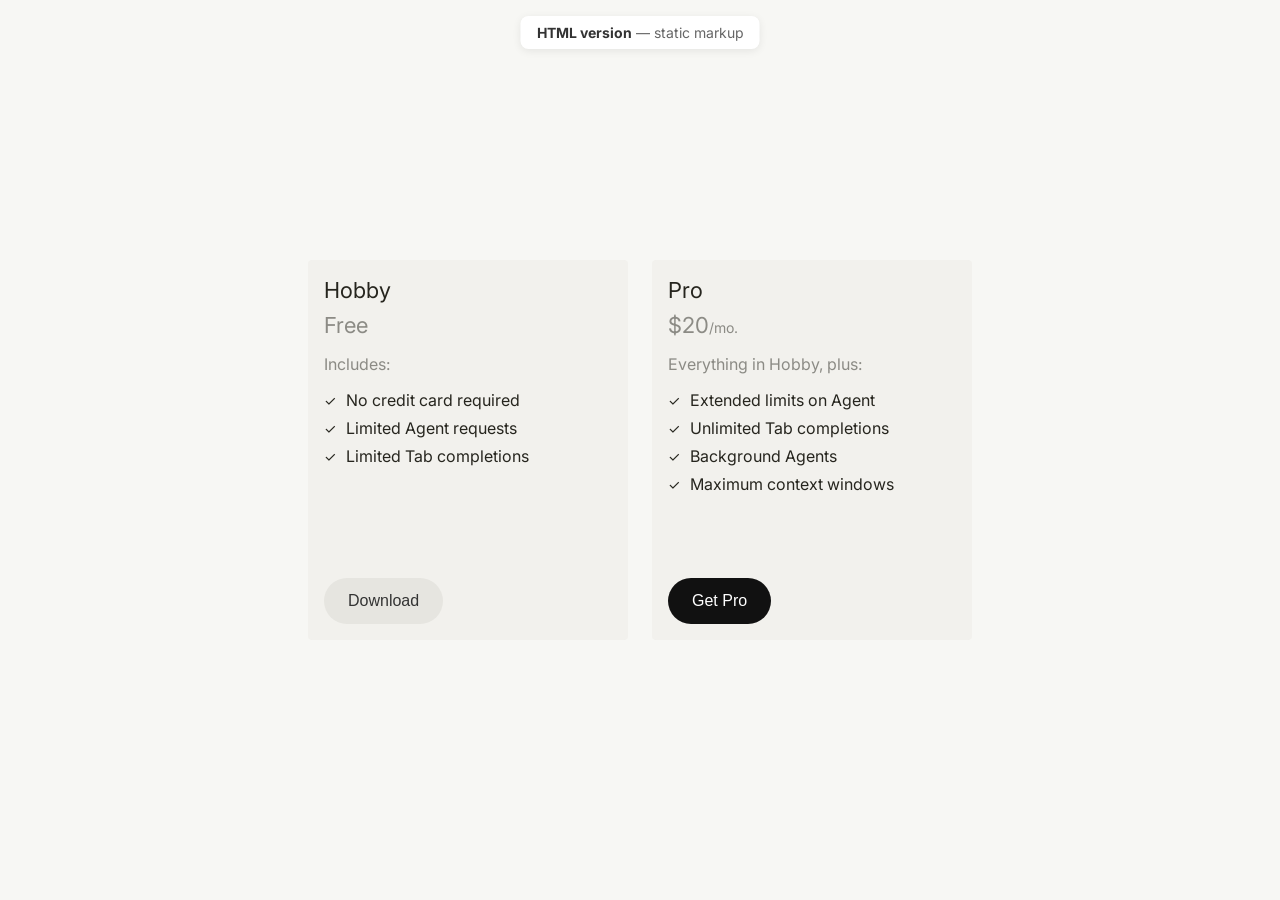
==== index.html @ dbd79702 "Initial commit" ====
<!DOCTYPE html>
<html lang="en">
<head>
    <meta charset="UTF-8">
    <meta name="viewport" content="width=device-width, initial-scale=1.0">
    <title>Pricing Plans — HTML version</title>
    <link rel="preconnect" href="https://fonts.googleapis.com">
    <link rel="preconnect" href="https://fonts.gstatic.com" crossorigin>
    <link href="https://fonts.googleapis.com/css2?family=Inter:wght@400;500;600;700&display=swap" rel="stylesheet">
    <link rel="stylesheet" href="styles.css">
</head>
<body>
    <p class="page-label"><strong>HTML version</strong> — static markup</p>
    <div class="cards-container">
        <div class="card">
            <div class="card-top">
                <h3 class="card-title">Hobby</h3>
                <p class="card-price">
                    <span class="card-price-amount">Free</span>
                </p>
                <div class="card-content">
                    <p class="includes-text">Includes:</p>
                    <ul class="features-list">
                        <li>
                            <span class="checkmark">✓</span>
                            No credit card required
                        </li>
                        <li>
                            <span class="checkmark">✓</span>
                            Limited Agent requests
                        </li>
                        <li>
                            <span class="checkmark">✓</span>
                            Limited Tab completions
                        </li>
                    </ul>
                </div>
            </div>
            <button class="download-button secondary">Download</button>
        </div>
        <div class="card">
            <div class="card-top">
                <h3 class="card-title">Pro</h3>
                <p class="card-price">
                    <span class="card-price-amount">$20</span>
                    <span class="card-price-period">/mo.</span>
                </p>
                <div class="card-content">
                    <p class="includes-text">Everything in Hobby, plus:</p>
                    <ul class="features-list">
                        <li>
                            <span class="checkmark">✓</span>
                            Extended limits on Agent
                        </li>
                        <li>
                            <span class="checkmark">✓</span>
                            Unlimited Tab completions
                        </li>
                        <li>
                            <span class="checkmark">✓</span>
                            Background Agents
                        </li>
                        <li>
                            <span class="checkmark">✓</span>
                            Maximum context windows
                        </li>
                    </ul>
                </div>
            </div>
            <button class="download-button primary">Get Pro</button>
        </div>
    </div>
</body>
</html>
---- styles.css ----
* {
    margin: 0;
    padding: 0;
    box-sizing: border-box;
}

body {
    font-family: 'Inter', -apple-system, BlinkMacSystemFont, 'Segoe UI', Roboto, sans-serif;
    background-color: #f7f7f4;
    display: flex;
    justify-content: center;
    align-items: center;
    min-height: 100vh;
    padding: 20px;
}

.cards-container {
    display: flex;
    flex-direction: row;
    gap: 24px;
    flex-wrap: nowrap;
    justify-content: center;
    align-items: flex-start;
}

.card {
    display: flex;
    flex-direction: column;
    min-height: 380px;
    background-color: #f2f1ed;
    border-radius: 4px;
    padding: 16px;
    width: 320px;
    flex-shrink: 0;
}

.card-top {
    display: flex;
    flex-direction: column;
}

.card-title {
    font-size: 22px;
    line-height: 28px;
    font-weight: 400;
    color: #26251e;
    margin-bottom: 8px;
}

.card-price {
    font-size: 20px;
    color: rgba(38, 37, 30, 0.5);
    display: inline-flex;
    align-items: baseline;
}

.card-price-amount {
    font-size: 22px;
    font-weight: 400;
    color: rgba(38, 37, 30, 0.5);
}

.card-price-period {
    font-size: 14px;
    color: rgba(38, 37, 30, 0.5);
}

.card-content {
    margin-bottom: 32px;
}

.includes-text {
    font-size: 16px;
    color: rgba(38, 37, 30, 0.5);
    margin: 16px 0px;
}

.features-list {
    list-style: none;
    padding: 0;
}

.features-list li {
    display: flex;
    align-items: center;
    margin-bottom: 8px;
    font-size: 16px;
    color: #26251e;
}

.checkmark {
    color: #26251e;
    font-size: 14px;
    margin-right: 10px;
    font-weight: 400;
}

.download-button {
    margin-top: auto;
    width: fit-content;
    background-color: #e6e5e0;
    border: none;
    border-radius: 999px;
    padding: 14px 24px;
    font-size: 16px;
    font-weight: 500;
    color: #333;
    cursor: pointer;
    transition: background-color 0.2s ease;
}

.download-button:hover {
    background-color: #D8D6CE;
}

.download-button:active {
    background-color: #D8D6CE;
}

.download-button.primary {
    background-color: #111;
    color: #fff;
}

.download-button.primary:hover {
    background-color: #333;
}

.download-button.primary:active {
    background-color: #333;
}

.page-label {
    position: fixed;
    top: 16px;
    left: 50%;
    transform: translateX(-50%);
    font-size: 14px;
    color: #666;
    background: #fff;
    padding: 8px 16px;
    border-radius: 8px;
    box-shadow: 0 2px 8px rgba(0,0,0,0.08);
}

.page-label strong {
    color: #333;
}
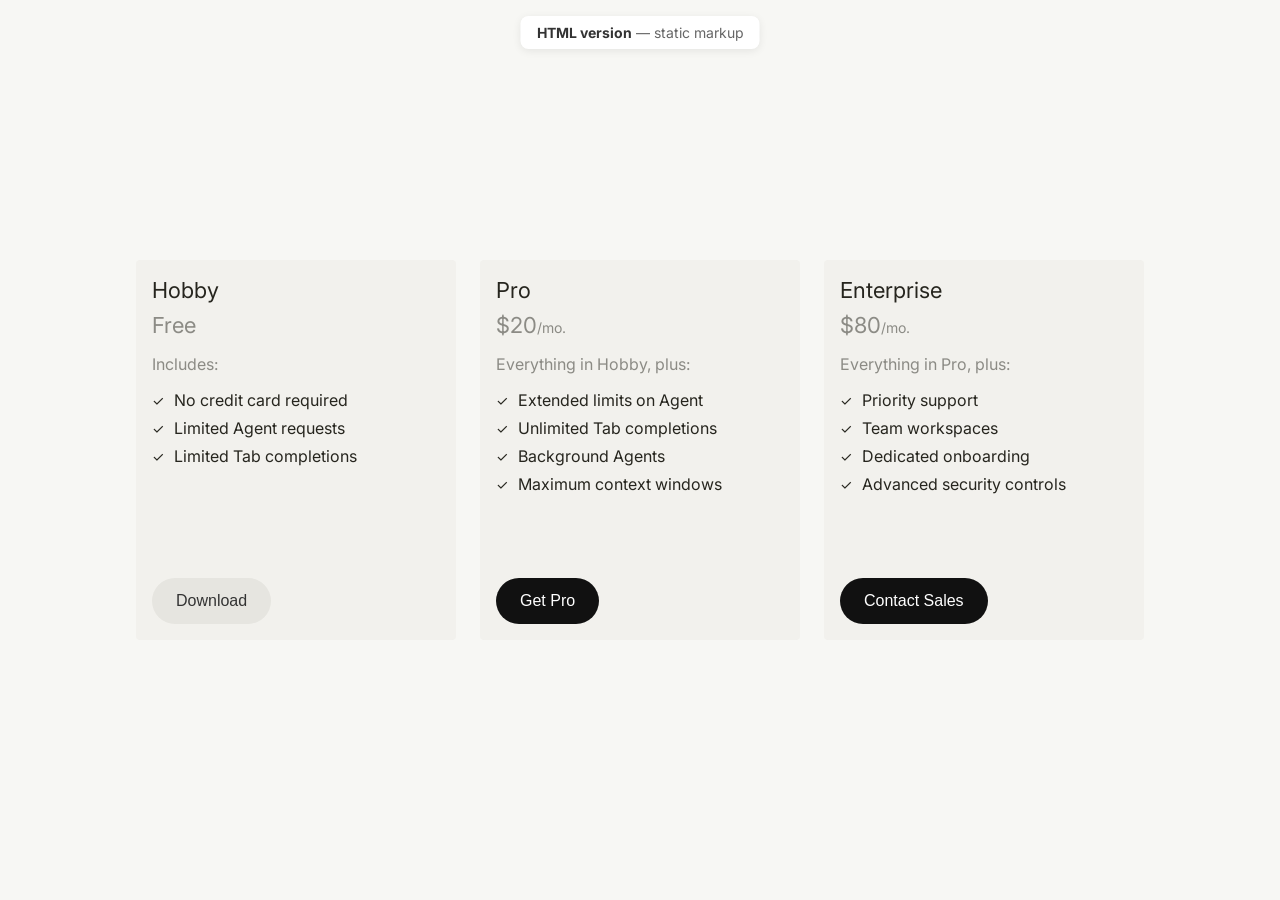
==== commit 95c62105: "Added comments and a card We added comments and enterprise card to pricing to help us understand" ====
--- a/index.html
+++ b/index.html
@@ -1,25 +1,36 @@
 <!DOCTYPE html>
 <html lang="en">
 <head>
+    <!-- Basic document setup -->
     <meta charset="UTF-8">
     <meta name="viewport" content="width=device-width, initial-scale=1.0">
+    <!-- Browser tab title -->
     <title>Pricing Plans — HTML version</title>
+    <!-- Font loading: Inter from Google Fonts -->
     <link rel="preconnect" href="https://fonts.googleapis.com">
     <link rel="preconnect" href="https://fonts.gstatic.com" crossorigin>
     <link href="https://fonts.googleapis.com/css2?family=Inter:wght@400;500;600;700&display=swap" rel="stylesheet">
+    <!-- Main stylesheet -->
     <link rel="stylesheet" href="styles.css">
 </head>
 <body>
+    <!-- Small top label showing this page version -->
     <p class="page-label"><strong>HTML version</strong> — static markup</p>
+    <!-- Wrapper for all pricing cards -->
     <div class="cards-container">
+        <!-- ===== Card 1: Hobby plan ===== -->
         <div class="card">
+            <!-- Top content area (title, price, features) -->
             <div class="card-top">
                 <h3 class="card-title">Hobby</h3>
+                <!-- Price row -->
                 <p class="card-price">
                     <span class="card-price-amount">Free</span>
                 </p>
+                <!-- Feature list area -->
                 <div class="card-content">
                     <p class="includes-text">Includes:</p>
+                    <!-- Bullet list of included features -->
                     <ul class="features-list">
                         <li>
                             <span class="checkmark">✓</span>
@@ -36,17 +47,23 @@
                     </ul>
                 </div>
             </div>
+            <!-- Card action button -->
             <button class="download-button secondary">Download</button>
         </div>
+        <!-- ===== Card 2: Pro plan ===== -->
         <div class="card">
+            <!-- Top content area (title, price, features) -->
             <div class="card-top">
                 <h3 class="card-title">Pro</h3>
+                <!-- Price row with amount + period -->
                 <p class="card-price">
                     <span class="card-price-amount">$20</span>
                     <span class="card-price-period">/mo.</span>
                 </p>
+                <!-- Feature list area -->
                 <div class="card-content">
                     <p class="includes-text">Everything in Hobby, plus:</p>
+                    <!-- Bullet list of included features -->
                     <ul class="features-list">
                         <li>
                             <span class="checkmark">✓</span>
@@ -67,7 +84,46 @@
                     </ul>
                 </div>
             </div>
+            <!-- Main call-to-action button -->
             <button class="download-button primary">Get Pro</button>
+        </div>
+
+        <!-- ===== Card 3: Enterprise plan ===== -->
+        <div class="card">
+            <!-- Top content area (title, price, features) -->
+            <div class="card-top">
+                <h3 class="card-title">Enterprise</h3>
+                <!-- Price row with amount + period -->
+                <p class="card-price">
+                    <span class="card-price-amount">$80</span>
+                    <span class="card-price-period">/mo.</span>
+                </p>
+                <!-- Feature list area -->
+                <div class="card-content">
+                    <p class="includes-text">Everything in Pro, plus:</p>
+                    <!-- Bullet list of included features -->
+                    <ul class="features-list">
+                        <li>
+                            <span class="checkmark">✓</span>
+                            Priority support
+                        </li>
+                        <li>
+                            <span class="checkmark">✓</span>
+                            Team workspaces
+                        </li>
+                        <li>
+                            <span class="checkmark">✓</span>
+                            Dedicated onboarding
+                        </li>
+                        <li>
+                            <span class="checkmark">✓</span>
+                            Advanced security controls
+                        </li>
+                    </ul>
+                </div>
+            </div>
+            <!-- Main call-to-action button -->
+            <button class="download-button primary">Contact Sales</button>
         </div>
     </div>
 </body>
--- a/styles.css
+++ b/styles.css
@@ -1,9 +1,13 @@
+/* ===== Base Reset ===== */
+/* Remove default spacing and use border-box sizing everywhere */
 * {
     margin: 0;
     padding: 0;
     box-sizing: border-box;
 }
 
+/* ===== Page Layout ===== */
+/* Center the pricing cards in viewport and apply page background */
 body {
     font-family: 'Inter', -apple-system, BlinkMacSystemFont, 'Segoe UI', Roboto, sans-serif;
     background-color: #f7f7f4;
@@ -14,6 +18,8 @@
     padding: 20px;
 }
 
+/* ===== Cards Row ===== */
+/* Keep cards in one row with consistent spacing */
 .cards-container {
     display: flex;
     flex-direction: row;
@@ -23,6 +29,8 @@
     align-items: flex-start;
 }
 
+/* ===== Card Shell ===== */
+/* Individual pricing card container */
 .card {
     display: flex;
     flex-direction: column;
@@ -34,11 +42,13 @@
     flex-shrink: 0;
 }
 
+/* Top content stack inside card */
 .card-top {
     display: flex;
     flex-direction: column;
 }
 
+/* Plan title text */
 .card-title {
     font-size: 22px;
     line-height: 28px;
@@ -47,6 +57,7 @@
     margin-bottom: 8px;
 }
 
+/* Price row container */
 .card-price {
     font-size: 20px;
     color: rgba(38, 37, 30, 0.5);
@@ -54,32 +65,38 @@
     align-items: baseline;
 }
 
+/* Main price value (e.g., Free, $20) */
 .card-price-amount {
     font-size: 22px;
     font-weight: 400;
     color: rgba(38, 37, 30, 0.5);
 }
 
+/* Price period label (e.g., /mo.) */
 .card-price-period {
     font-size: 14px;
     color: rgba(38, 37, 30, 0.5);
 }
 
+/* Features block spacing */
 .card-content {
     margin-bottom: 32px;
 }
 
+/* Intro text above feature list */
 .includes-text {
     font-size: 16px;
     color: rgba(38, 37, 30, 0.5);
     margin: 16px 0px;
 }
 
+/* Remove default list styling */
 .features-list {
     list-style: none;
     padding: 0;
 }
 
+/* Feature item row */
 .features-list li {
     display: flex;
     align-items: center;
@@ -88,6 +105,7 @@
     color: #26251e;
 }
 
+/* Checkmark icon style */
 .checkmark {
     color: #26251e;
     font-size: 14px;
@@ -95,6 +113,8 @@
     font-weight: 400;
 }
 
+/* ===== Buttons ===== */
+/* Shared button style used by both plans */
 .download-button {
     margin-top: auto;
     width: fit-content;
@@ -109,27 +129,34 @@
     transition: background-color 0.2s ease;
 }
 
+/* Shared hover state */
 .download-button:hover {
     background-color: #D8D6CE;
 }
 
+/* Shared active state */
 .download-button:active {
     background-color: #D8D6CE;
 }
 
+/* Primary variant for Pro CTA */
 .download-button.primary {
     background-color: #111;
     color: #fff;
 }
 
+/* Primary hover state */
 .download-button.primary:hover {
     background-color: #333;
 }
 
+/* Primary active state */
 .download-button.primary:active {
     background-color: #333;
 }
 
+/* ===== Fixed Page Badge ===== */
+/* Floating label at top center of page */
 .page-label {
     position: fixed;
     top: 16px;
@@ -143,6 +170,7 @@
     box-shadow: 0 2px 8px rgba(0,0,0,0.08);
 }
 
+/* Emphasized part of page label text */
 .page-label strong {
     color: #333;
 }
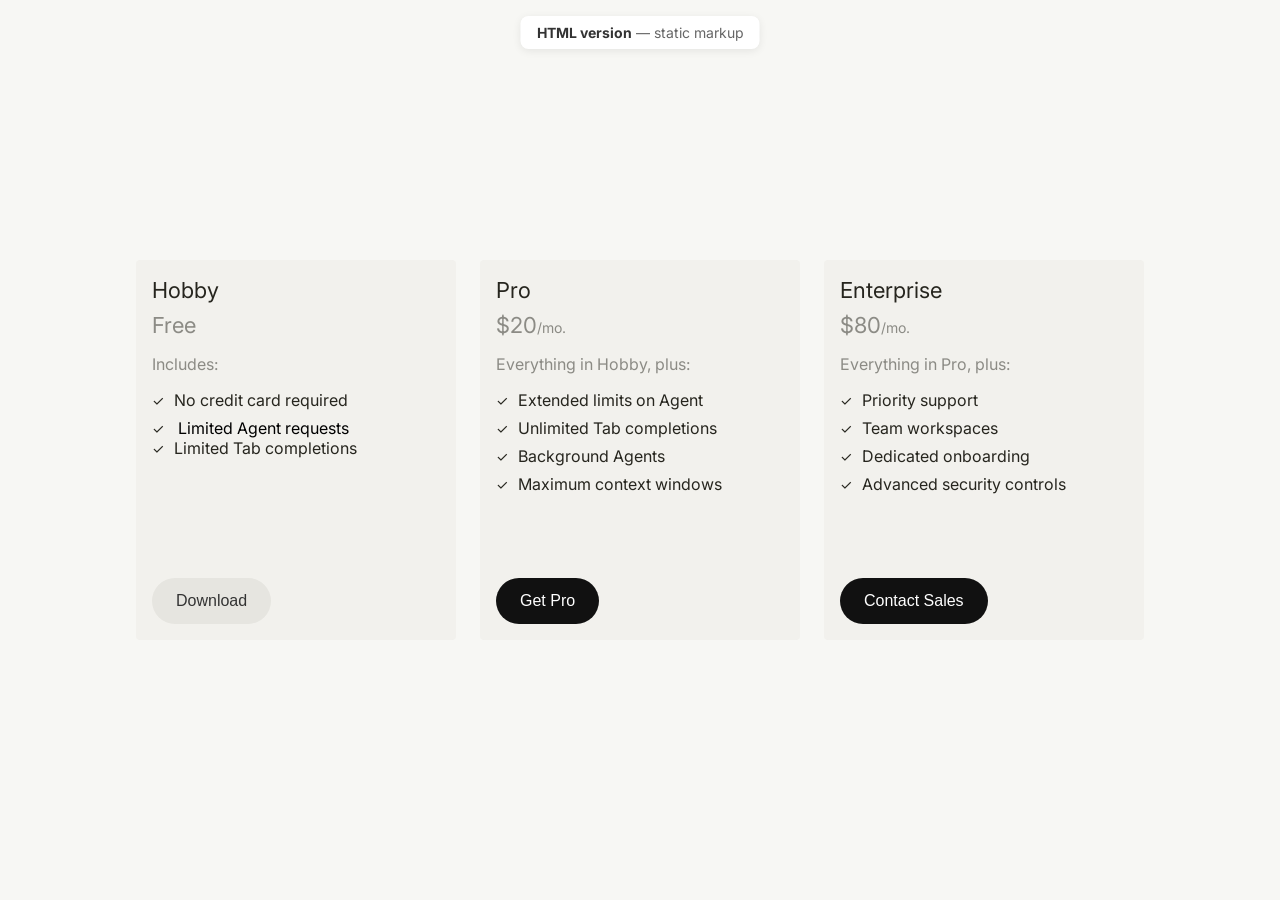
==== commit ef668ad3: "Added enterprise card and tertiary button Tested the jsx component structure with a new card and add" ====
--- a/index.html
+++ b/index.html
@@ -36,7 +36,6 @@
                             <span class="checkmark">✓</span>
                             No credit card required
                         </li>
-                        <li>
                             <span class="checkmark">✓</span>
                             Limited Agent requests
                         </li>
--- a/styles.css
+++ b/styles.css
@@ -155,6 +155,21 @@
     background-color: #333;
 }
 
+.download-button.tertiary {
+    background-color: transparent;
+    border: 1px solid #c2c1ba;
+    color: #333;
+}
+
+.download-button.tertiary:hover {
+    background-color: #e6e4db;
+}
+
+/* Primary active state */
+.download-button.tertiary:active {
+    background-color: #D8D6CE;
+}
+
 /* ===== Fixed Page Badge ===== */
 /* Floating label at top center of page */
 .page-label {
